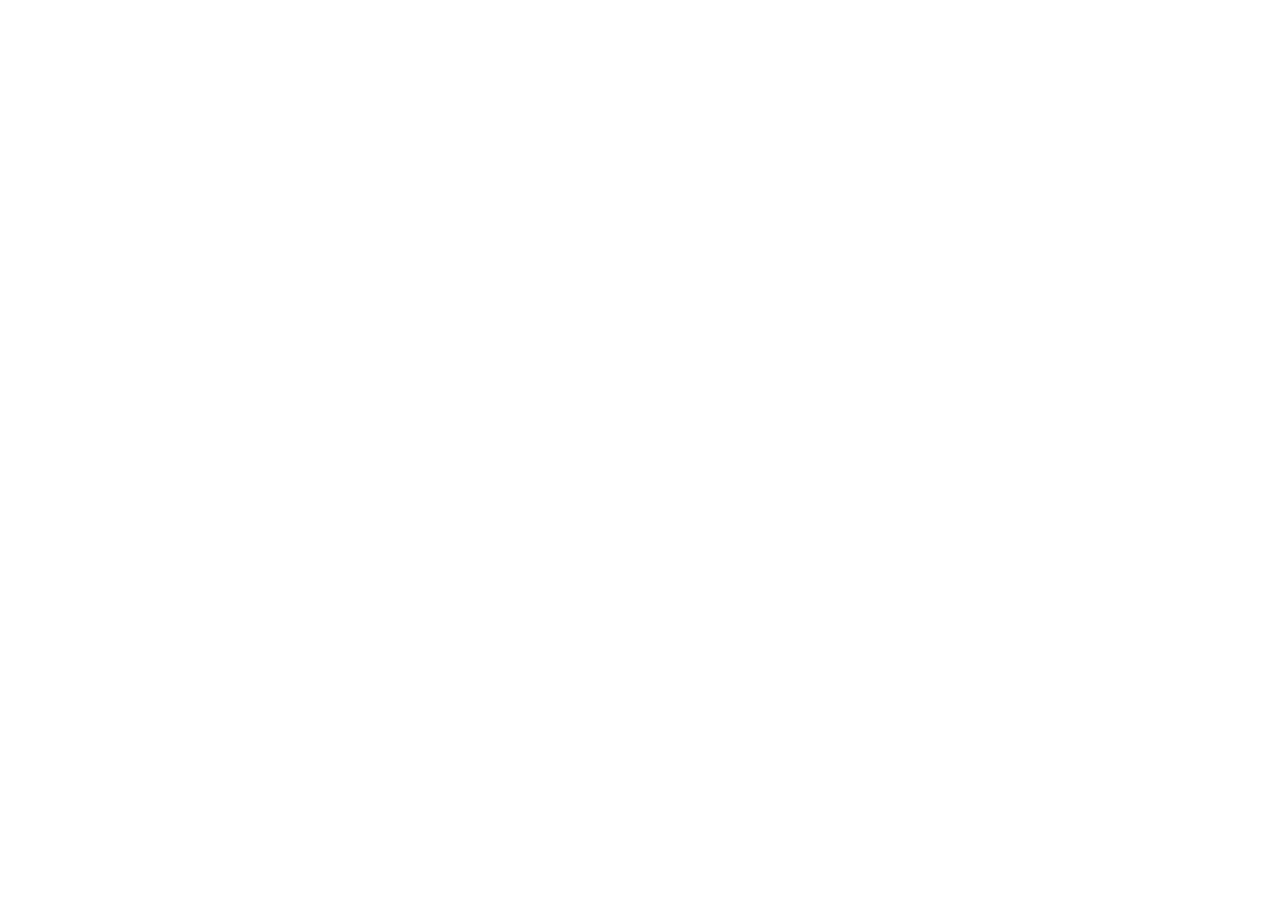
==== index.html @ 2d073e84 "Add files via upload" ====
<!DOCTYPE html>
<html lang="en">
<head>
    <link rel="stylesheet" href="style.css">
</head>
<head>
    <meta charset="UTF-8">
    <meta name="viewport" content="width=device-width, initial-scale=1.0">
    <title>My beautiful website</title>
    <style>
        body {
            margin: 0;
            padding: 0;
            min-height: 90vh;
            animation: changeBackground 15s infinite;
            background-size: cover;
            background-position: center;
        }

        @keyframes changeBackground {
            0% {
                background-image: url('images/IMG1.jpg.jpg');
            }
            33% {
                background-image: url('images/IMG2.jpg.jpg');
            }
            66% {
                background-image: url('images/IMG3.jpg.jpg');
            }
            100% {
                background-image: url('images/IMG4.jpg.jpg');
            }
        }
    </style>
</head>
<body>
    <h1 style="color: white; text-align: center; padding-top: 50px;">
        Your Content Here
    </h1>
</body>
</html>
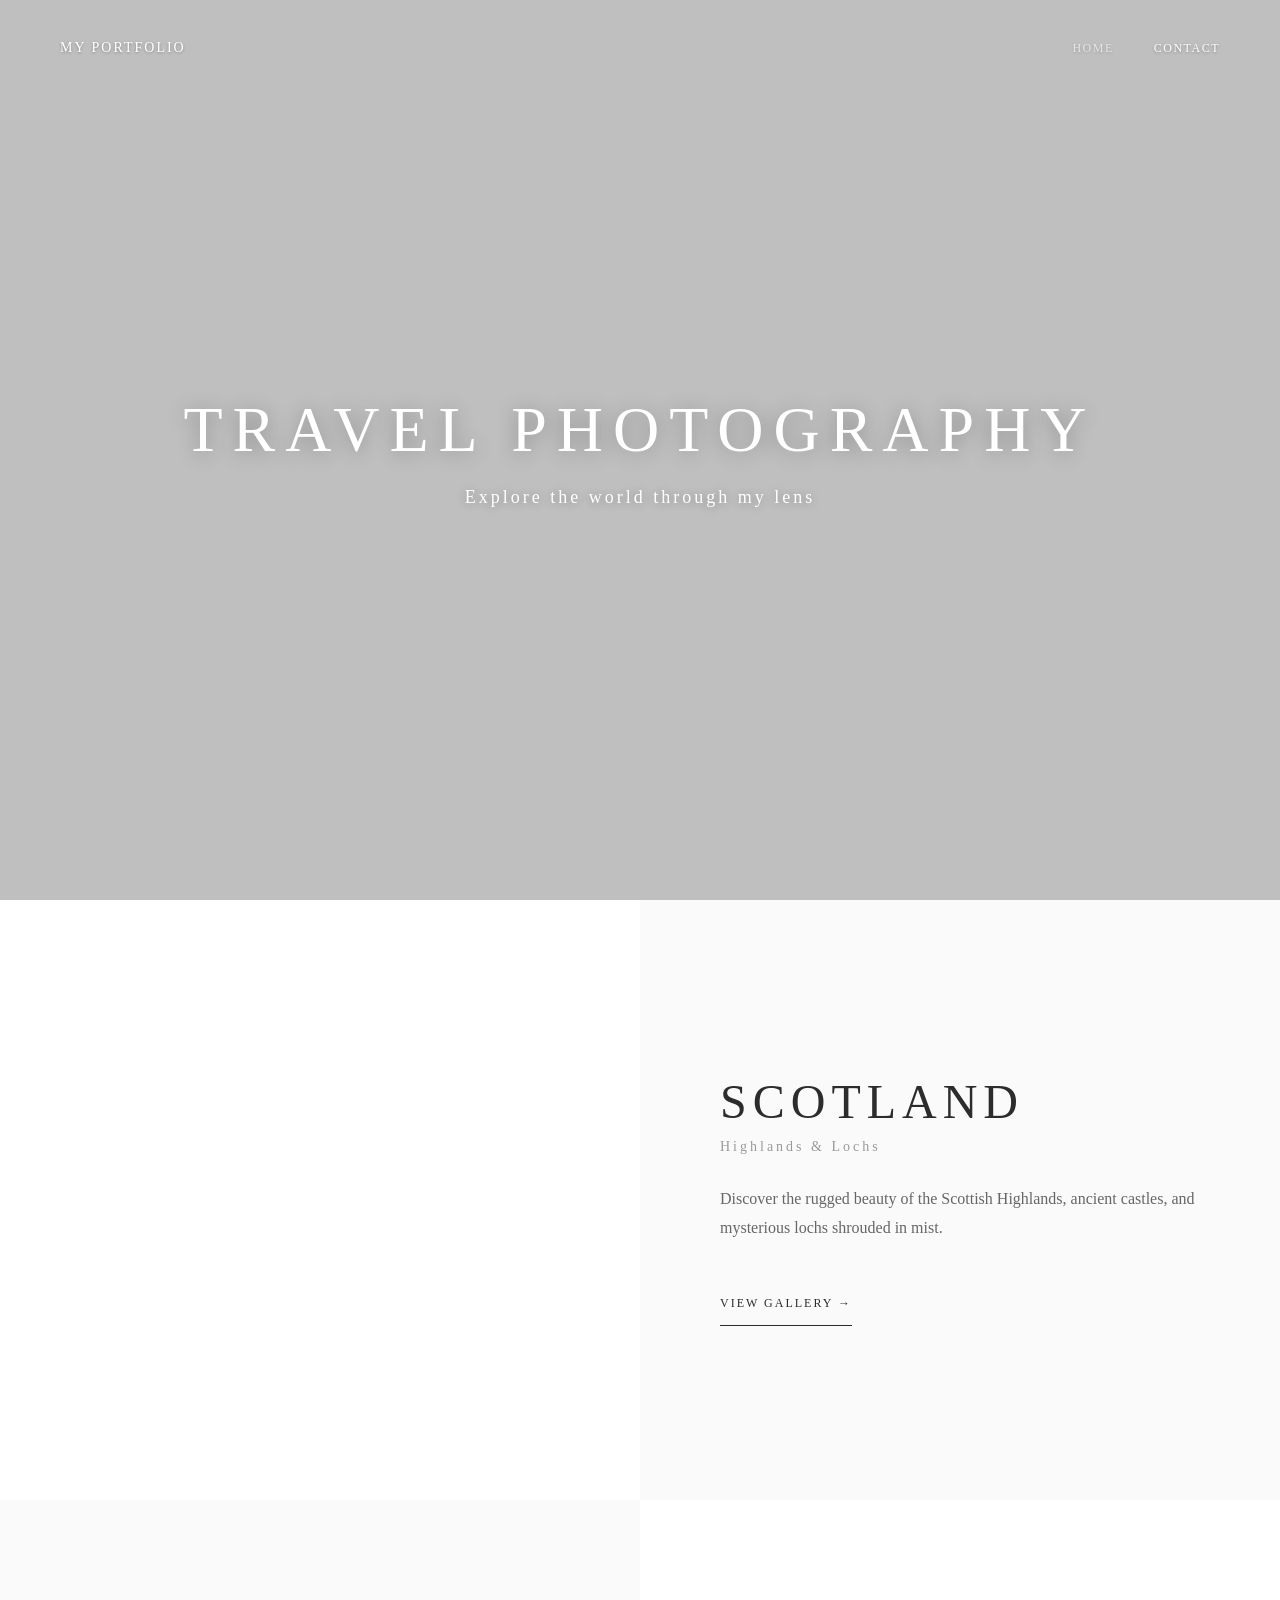
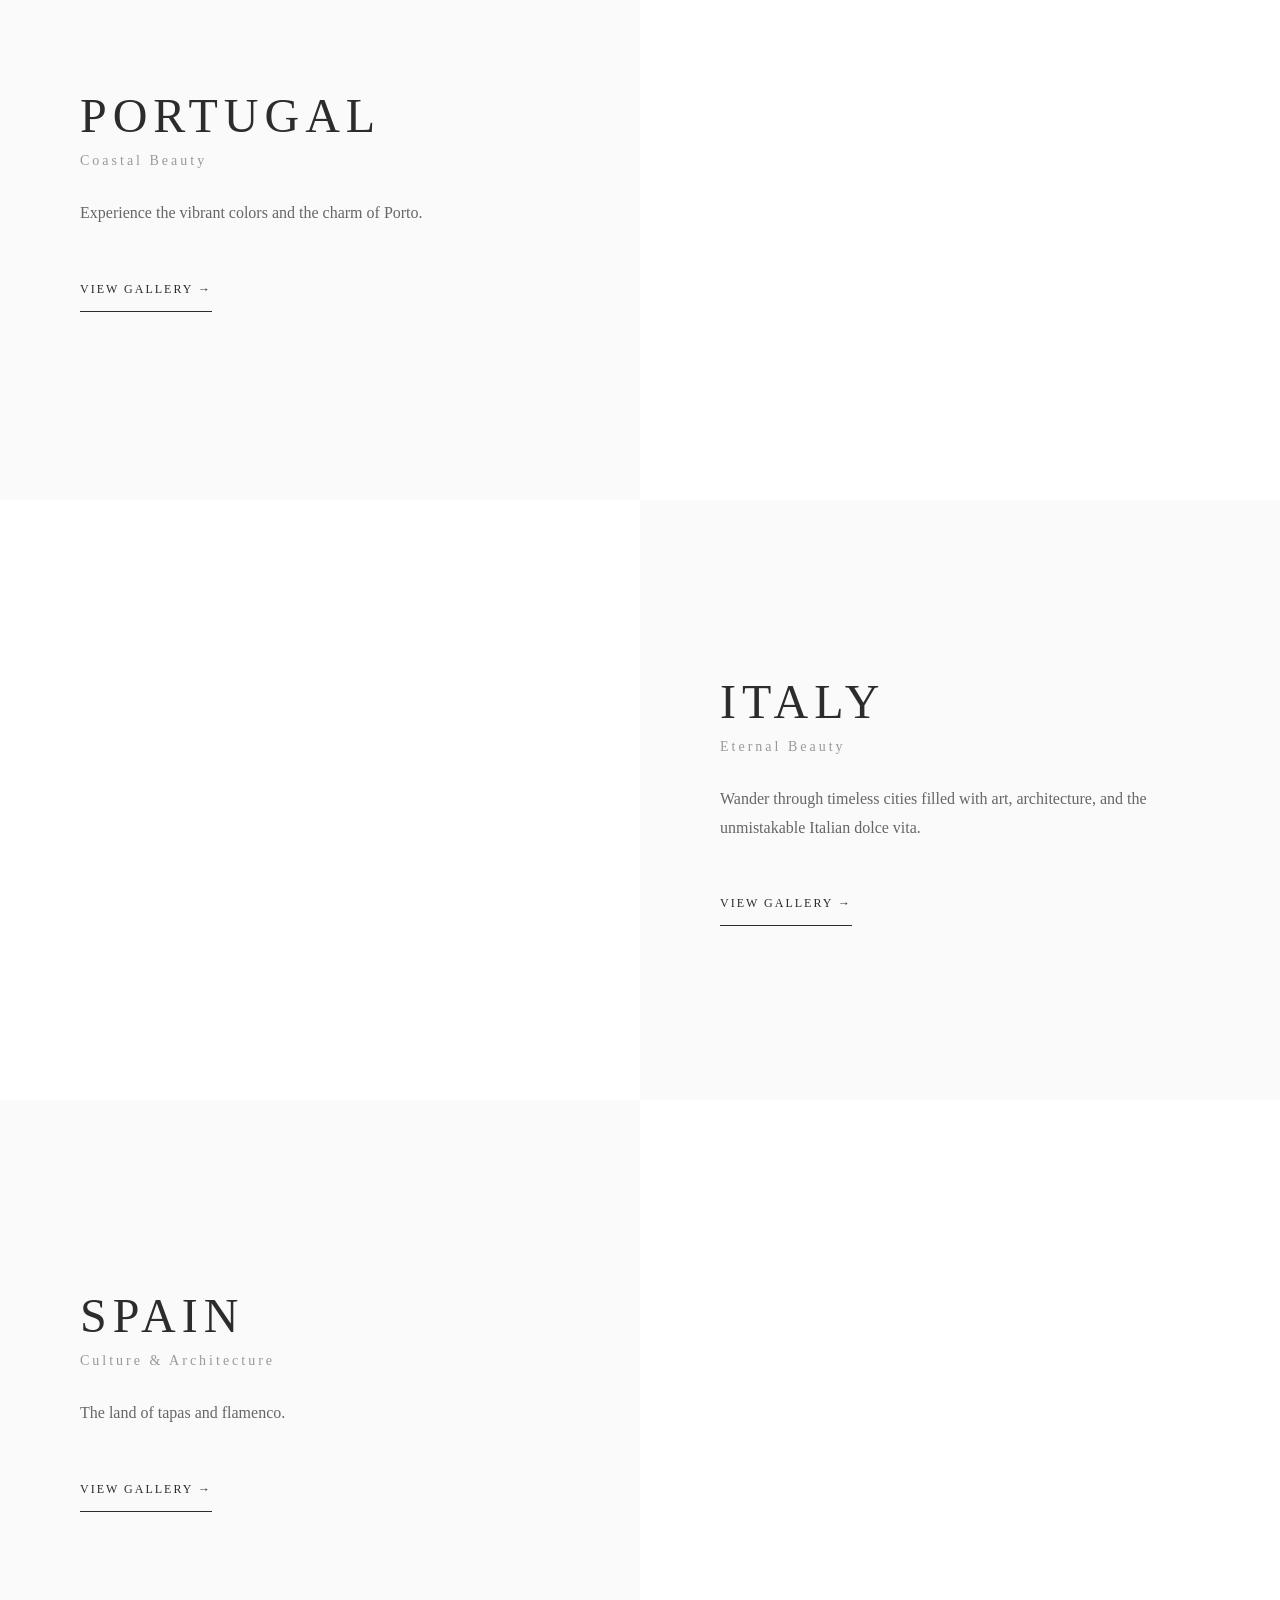
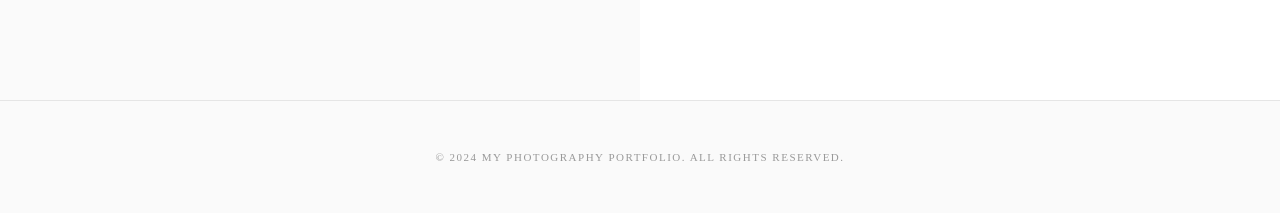
==== commit 983353e3: "Add files via upload" ====
--- a/index.html
+++ b/index.html
@@ -1,41 +1,105 @@
 <!DOCTYPE html>
 <html lang="en">
 <head>
-    <link rel="stylesheet" href="style.css">
-</head>
-<head>
     <meta charset="UTF-8">
     <meta name="viewport" content="width=device-width, initial-scale=1.0">
-    <title>My beautiful website</title>
-    <style>
-        body {
-            margin: 0;
-            padding: 0;
-            min-height: 90vh;
-            animation: changeBackground 15s infinite;
-            background-size: cover;
-            background-position: center;
-        }
-
-        @keyframes changeBackground {
-            0% {
-                background-image: url('images/IMG1.jpg.jpg');
-            }
-            33% {
-                background-image: url('images/IMG2.jpg.jpg');
-            }
-            66% {
-                background-image: url('images/IMG3.jpg.jpg');
-            }
-            100% {
-                background-image: url('images/IMG4.jpg.jpg');
-            }
-        }
-    </style>
+    <title>Travel Photography Portfolio</title>
+    <link rel="stylesheet" href="style-alternating.css">
 </head>
 <body>
-    <h1 style="color: white; text-align: center; padding-top: 50px;">
-        Your Content Here
-    </h1>
+
+    <!-- Navigation -->
+    <nav class="navbar" id="navbar">
+        <div class="nav-logo">MY PORTFOLIO</div>
+        <div class="nav-links">
+            <a href="index.html" class="active">Home</a>
+            <a href="contact.html">Contact</a>
+        </div>
+    </nav>
+
+    <!-- Hero Section -->
+    <section class="hero-section">
+        <div class="hero-content">
+            <h1 class="hero-title">Travel Photography</h1>
+            <p class="hero-subtitle">Explore the world through my lens</p>
+        </div>
+    </section>
+
+    <!-- Locations - Layout alternato -->
+    <div class="locations-container">
+
+        <!-- Scotland - Foto a sinistra -->
+        <div class="location-row">
+            <div class="location-image" style="background-image: url('images/scotland/IMG_1727-2.jpg');"></div>
+            <div class="location-text">
+                <h2>Scotland</h2>
+                <p>Highlands & Lochs</p>
+                <p class="location-description">
+                    Discover the rugged beauty of the Scottish Highlands, ancient castles, 
+                    and mysterious lochs shrouded in mist.
+                </p>
+                <a href="scotland.html" class="location-btn">View Gallery →</a>
+            </div>
+        </div>
+
+        <!-- Portugal - Foto a destra -->
+        <div class="location-row reverse">
+            <div class="location-image" style="background-image: url('images/portugal/IMG_2859.jpg');"></div>
+            <div class="location-text">
+                <h2>Portugal</h2>
+                <p>Coastal Beauty</p>
+                <p class="location-description">
+                    Experience the vibrant colors and the charm of Porto.
+                </p>
+                <a href="portugal.html" class="location-btn">View Gallery →</a>
+            </div>
+        </div>
+
+        <!-- Italy - Foto a sinistra -->
+        <div class="location-row">
+            <div class="location-image" style="background-image: url('images/italy/IMG_2330.jpg');"></div>
+            <div class="location-text">
+                <h2>Italy</h2>
+                <p>Eternal Beauty</p>
+                <p class="location-description">
+                    Wander through timeless cities filled with art, architecture, 
+                    and the unmistakable Italian dolce vita.
+                </p>
+                <a href="italy.html" class="location-btn">View Gallery →</a>
+            </div>
+        </div>
+
+        <!-- Spain - Foto a destra -->
+        <div class="location-row reverse">
+            <div class="location-image" style="background-image: url('images/spain/IMG_0432.jpg');"></div>
+            <div class="location-text">
+                <h2>Spain</h2>
+                <p>Culture & Architecture</p>
+                <p class="location-description">
+                    The land of tapas and flamenco.
+                </p>
+                <a href="spain.html" class="location-btn">View Gallery →</a>
+            </div>
+        </div>
+
+    </div>
+
+    <!-- Footer -->
+    <footer>
+        <p>&copy; 2024 My Photography Portfolio. All rights reserved.</p>
+    </footer>
+
+    <!-- Script -->
+    <script>
+        window.addEventListener('scroll', function() {
+            const navbar = document.getElementById('navbar');
+            if (window.scrollY > 100) {
+                navbar.classList.add('scrolled');
+            } else {
+                navbar.classList.remove('scrolled');
+            }
+        });
+    </script>
+
 </body>
 </html>
--- a/style-alternating.css
+++ b/style-alternating.css
@@ -0,0 +1,288 @@
+* {
+    margin: 0;
+    padding: 0;
+    box-sizing: border-box;
+}
+
+html {
+    scroll-behavior: smooth;
+}
+
+body {
+    font-family: Libre Baskerville, serif;
+    color: #2c2c2c;
+    overflow-x: hidden;
+    background-color: #ffffff;
+}
+
+/* Navigation */
+.navbar {
+    position: fixed;
+    top: 0;
+    left: 0;
+    right: 0;
+    display: flex;
+    justify-content: space-between;
+    align-items: center;
+    padding: 40px 60px;
+    background: transparent;
+    z-index: 1000;
+    transition: background 0.3s, padding 0.3s;
+}
+
+.navbar.scrolled {
+    background: rgba(255, 255, 255, 0.98);
+    backdrop-filter: blur(10px);
+    border-bottom: 1px solid rgba(0, 0, 0, 0.05);
+    padding: 30px 60px;
+}
+
+.nav-logo {
+    font-size: 14px;
+    font-weight: 500;
+    letter-spacing: 2px;
+    color: #ffffff;
+    text-shadow: 0 1px 3px rgba(0, 0, 0, 0.3);
+    transition: color 0.3s, text-shadow 0.3s;
+}
+
+.navbar.scrolled .nav-logo {
+    color: #2c2c2c;
+    text-shadow: none;
+}
+
+.nav-links {
+    display: flex;
+    gap: 40px;
+}
+
+.nav-links a {
+    color: #ffffff;
+    text-decoration: none;
+    font-size: 12px;
+    letter-spacing: 1.5px;
+    text-transform: uppercase;
+    font-weight: 400;
+    transition: opacity 0.3s, color 0.3s;
+    text-shadow: 0 1px 3px rgba(0, 0, 0, 0.3);
+}
+
+.navbar.scrolled .nav-links a {
+    color: #2c2c2c;
+    text-shadow: none;
+}
+
+.nav-links a:hover,
+.nav-links a.active {
+    opacity: 0.6;
+}
+
+/* Hero Section */
+.hero-section {
+    position: relative;
+    height: 100vh;
+    display: flex;
+    align-items: center;
+    justify-content: center;
+    background-size: cover;
+    background-position: center;
+    background-attachment: fixed;
+    animation: changeBackground 20s infinite;
+}
+
+@keyframes changeBackground {
+    0% { background-image: url('images/IMG1.jpg.jpg'); }
+    33% { background-image: url('images/IMG2.jpg.jpg'); }
+    66% { background-image: url('images/IMG3.jpg.jpg'); }
+    100% { background-image: url('images/IMG4.jpg.jpg'); }
+}
+
+.hero-section::before {
+    content: '';
+    position: absolute;
+    top: 0;
+    left: 0;
+    right: 0;
+    bottom: 0;
+    background: rgba(0, 0, 0, 0.25);
+}
+
+.hero-content {
+    position: relative;
+    text-align: center;
+}
+
+.hero-title {
+    font-size: 64px;
+    font-weight: 300;
+    letter-spacing: 10px;
+    text-transform: uppercase;
+    margin-bottom: 20px;
+    color: #ffffff;
+    text-shadow: 0 2px 20px rgba(0, 0, 0, 0.3);
+    animation: fadeInUp 1.2s ease;
+}
+
+.hero-subtitle {
+    font-size: 18px;
+    font-weight: 300;
+    letter-spacing: 3px;
+    color: #ffffff;
+    text-shadow: 0 1px 10px rgba(0, 0, 0, 0.3);
+    animation: fadeInUp 1.5s ease;
+}
+
+@keyframes fadeInUp {
+    from {
+        opacity: 0;
+        transform: translateY(30px);
+    }
+    to {
+        opacity: 1;
+        transform: translateY(0);
+    }
+}
+
+/* Locations Container */
+.locations-container {
+    background-color: #ffffff;
+}
+
+/* Location Row - Alternating layout */
+.location-row {
+    display: grid;
+    grid-template-columns: 1fr 1fr;
+    min-height: 600px;
+}
+
+.location-row.reverse {
+    direction: rtl;
+}
+
+.location-row.reverse > * {
+    direction: ltr;
+}
+
+.location-image {
+    background-size: cover;
+    background-position: center;
+    transition: transform 0.6s ease;
+}
+
+.location-row:hover .location-image {
+    transform: scale(1.05);
+}
+
+.location-text {
+    display: flex;
+    flex-direction: column;
+    justify-content: center;
+    padding: 80px;
+    background-color: #fafafa;
+}
+
+.location-text h2 {
+    font-size: 48px;
+    font-weight: 300;
+    letter-spacing: 6px;
+    text-transform: uppercase;
+    margin-bottom: 10px;
+    color: #2c2c2c;
+}
+
+.location-text > p:first-of-type {
+    font-size: 14px;
+    font-weight: 300;
+    letter-spacing: 3px;
+    color: #999;
+    margin-bottom: 30px;
+}
+
+.location-description {
+    font-size: 16px;
+    line-height: 1.8;
+    color: #666;
+    margin-bottom: 40px;
+}
+
+.location-btn {
+    display: inline-block;
+    padding: 14px 0;
+    color: #2c2c2c;
+    text-decoration: none;
+    font-size: 12px;
+    letter-spacing: 2px;
+    text-transform: uppercase;
+    border-bottom: 1px solid #2c2c2c;
+    align-self: flex-start;
+    transition: opacity 0.3s;
+}
+
+.location-btn:hover {
+    opacity: 0.6;
+}
+
+/* Footer */
+footer {
+    background-color: #fafafa;
+    padding: 50px 60px;
+    text-align: center;
+    border-top: 1px solid #e5e5e5;
+}
+
+footer p {
+    color: #999;
+    font-size: 11px;
+    letter-spacing: 1.5px;
+    text-transform: uppercase;
+}
+
+/* Responsive */
+@media (max-width: 768px) {
+    .navbar {
+        padding: 30px 30px;
+        flex-direction: column;
+        gap: 15px;
+    }
+
+    .navbar.scrolled {
+        padding: 25px 30px;
+    }
+
+    .nav-links {
+        gap: 25px;
+    }
+
+    .hero-title {
+        font-size: 36px;
+        letter-spacing: 5px;
+    }
+
+    .hero-subtitle {
+        font-size: 14px;
+        letter-spacing: 2px;
+    }
+
+    .location-row,
+    .location-row.reverse {
+        grid-template-columns: 1fr;
+        direction: ltr;
+    }
+
+    .location-image {
+        min-height: 350px;
+    }
+
+    .location-text {
+        padding: 50px 30px;
+    }
+
+    .location-text h2 {
+        font-size: 32px;
+        letter-spacing: 3px;
+    }
+
+    footer {
+        padding: 40px 30px;
+    }
+}
